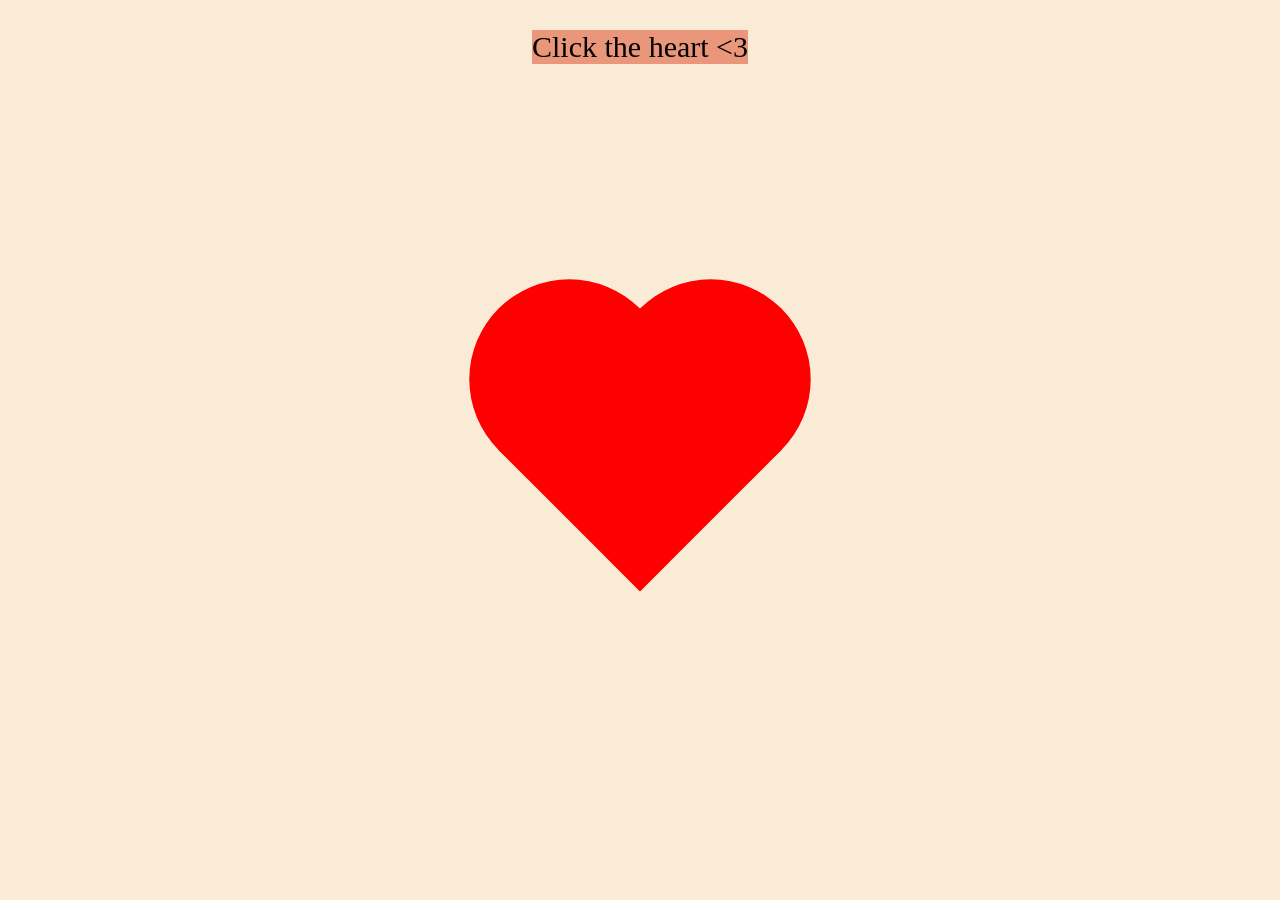
==== index.html @ dd05819b "1st commit" ====
<html>
    <head>
        <title>
            Heart
        </title>
        <link rel="stylesheet" href="heart.css">
    </head>
    <body class="body">
        <p id="textu">Click the heart <3 </p>
        <div class="heart1" onclick="co()" id="col">
            <div class="heart2" id="col1"></div>
            <div class="heart3"  id="col2"></div>
        </div>
        <p id="text"></p>
        <script src="heart.js"></script>
    </body>
</html>
---- heart.css ----
.body{
    background-color: antiquewhite;
    display: grid;
    align-content: center;
    justify-content: center;
    text-align: center;
}
#textu{
    text-align: center;
    font-size: 30px;
    position: fixed;
    align-self: center;
    justify-self: center;
    top: 0px;
    font-family: "Mv boli";
    background-color: darksalmon;
}
#text{
    text-align: center;
    font-size: 50px;
    position: fixed;
    align-self: center;
    justify-self: center;
    top: 80%;
    transition-duration: 2s;
    animation-duration: 2s;
    font-family: "Miriam Fixed";
    background-color: darksalmon;
}
.heart1{
    height: 200px;
    width: 200px;
    background-color: red;
    rotate: 45deg;
    color: red;
    transition-duration: 1s;
    animation-name: heartb;
    animation-duration: 4s;
    animation-iteration-count: infinite;
    animation-direction: alternate;
    cursor: pointer;
}
.heart2{
    height: 200px;
    width: 200px;
    background-color: red;
    rotate: 45deg;
    border-radius: 100%;
    margin: 0% -50%;
    transition-duration: 1s;
    animation-name: heartri;
    animation-duration: 4s;
    animation-iteration-count: infinite;
    animation-direction: alternate;
    cursor: pointer;
}
.heart3{
    height: 200px;
    width: 200px;
    background-color: red;
    rotate: 45deg;
    border-radius: 100%;
    margin: -150% 0%;
    transition-duration: 1s;
    animation-name: heartle;
    animation-duration: 4s;
    animation-iteration-count: infinite;
    animation-direction: alternate;
    cursor: pointer;
}
@keyframes heartb{
    from{
        height: 200px;
        width: 200px;
    }
    to{
        height: 100px;
        width: 100px;
    }
}
@keyframes heartri {
    from{
        height: 200px;
        width: 200px;
    }
    to{
        height: 100px;
        width: 100px;
    }
}
@keyframes heartle {
    from{
        height: 200px;
        width: 200px;
    }
    to{
        height: 100px;
        width: 100px;
    }
}
#col{
    background-color: red;
}
#col1{
    background-color: red;
}
#col2{
    background-color: red;
}
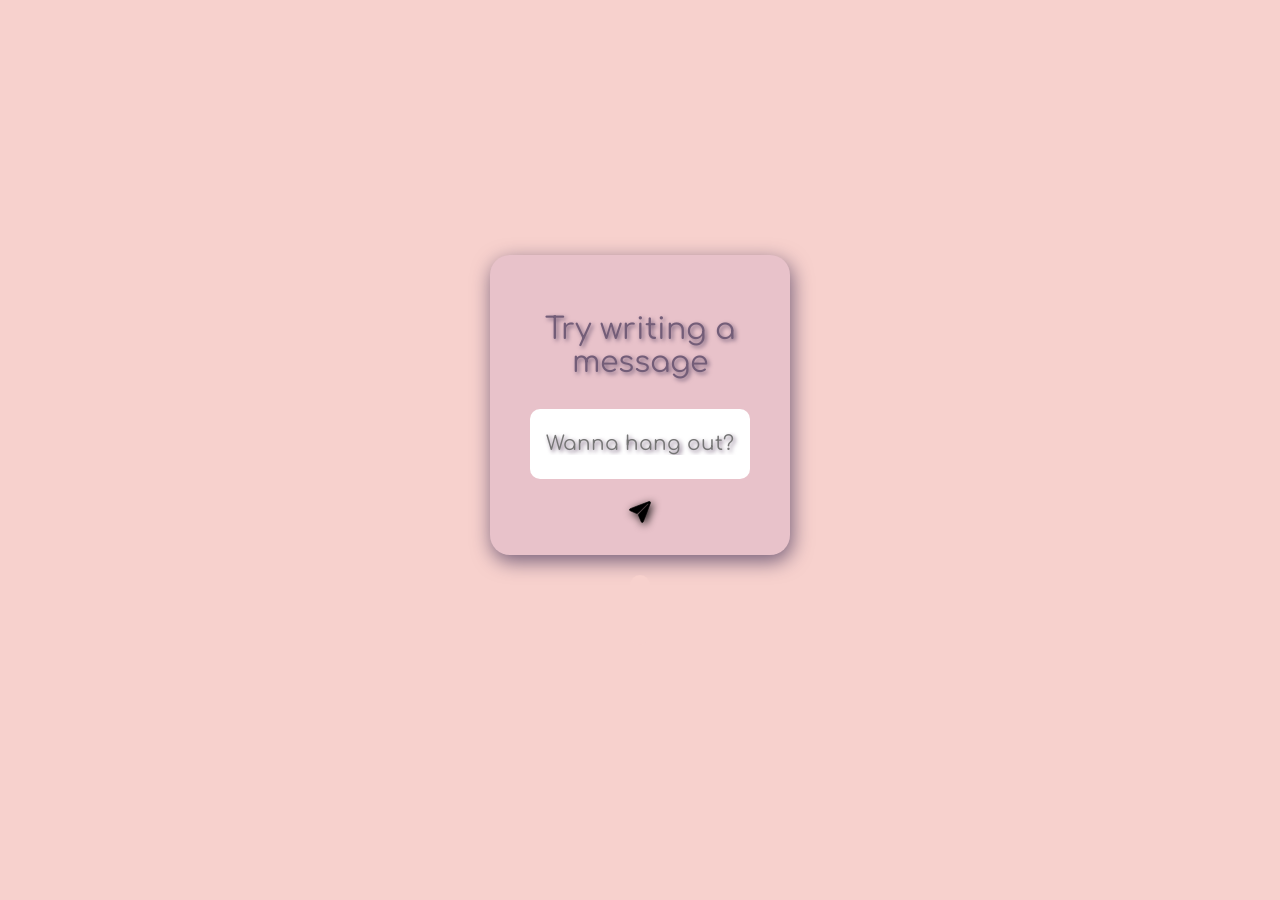
==== commit 44c3f084: "Major change #1" ====
--- a/index.html
+++ b/index.html
@@ -1,17 +1,30 @@
-<html>
-    <head>
-        <title>
-            Heart
-        </title>
-        <link rel="stylesheet" href="heart.css">
-    </head>
-    <body class="body">
-        <p id="textu">Click the heart <3 </p>
-        <div class="heart1" onclick="co()" id="col">
-            <div class="heart2" id="col1"></div>
-            <div class="heart3"  id="col2"></div>
-        </div>
-        <p id="text"></p>
-        <script src="heart.js"></script>
-    </body>
+<!DOCTYPE html>
+<html lang="en">
+<head>
+    <meta charset="UTF-8">
+    <meta name="viewport" content="width=device-width, initial-scale=1.0">
+    <title>Heart</title>
+    <link rel="preconnect" href="https://fonts.googleapis.com">
+    <link rel="preconnect" href="https://fonts.gstatic.com" crossorigin>
+    <link href="https://fonts.googleapis.com/css2?family=Comfortaa:wght@300..700&family=Montserrat:wght@200&display=swap" rel="stylesheet">
+    <link rel="stylesheet" href="index.css">
+</head>
+<body>
+    <div class="container">
+        <p class="container-title">
+            Try writing a message
+        </p>
+        <input type="text" id="message" placeholder="Wanna hang out?">
+        <button id="submit">
+            <svg xmlns="http://www.w3.org/2000/svg" width="24" height="24" viewBox="0 0 512 512">
+                <rect width="512" height="512" fill="none" />
+                <path fill="currentColor" d="M473 39.05a24 24 0 0 0-25.5-5.46L47.47 185h-.08a24 24 0 0 0 1 45.16l.41.13l137.3 58.63a16 16 0 0 0 15.54-3.59L422 80a7.07 7.07 0 0 1 10 10L226.66 310.26a16 16 0 0 0-3.59 15.54l58.65 137.38c.06.2.12.38.19.57c3.2 9.27 11.3 15.81 21.09 16.25h1a24.63 24.63 0 0 0 23-15.46L478.39 64.62A24 24 0 0 0 473 39.05" stroke-width="13" stroke="currentColor" />
+            </svg>
+        </button>
+    </div>
+    <div class="link-container">
+        <p id="link"></p>
+    </div>
+    <script src="index.js"></script>
+</body>
 </html>
--- a/index.css
+++ b/index.css
@@ -0,0 +1,74 @@
+body{
+    display: flex;
+    flex-direction: column;
+    justify-content: center;
+    align-items: center;
+    height: 100vh;
+    margin: 0;
+    background-color: #F7D1CD;
+}
+.container{
+    display: flex;
+    flex-direction: column;
+    justify-content: center;
+    align-items: center;
+    height: 300px;
+    width: 300px;
+    background-color: #E8C2CA;
+    border-radius: 20px;
+    box-shadow: 2px 6px 20px #735D78;
+}
+.container-title{
+    color: #735D78;
+    text-shadow: 2px 2px 4px #735D78;
+    text-align: center;
+    font-family: "Comfortaa", sans-serif;
+    font-optical-sizing: auto;
+    font-style: normal;
+    font-size: 30px;
+}
+#message{
+    color: darkgray;
+    width: 200px;
+    height: 50px;
+    border-radius: 10px;
+    border: none;
+    outline: none;
+    padding: 10px;
+    font-size: 20px;
+    font-family: "Comfortaa", sans-serif;
+    font-optical-sizing: auto;
+    font-style: normal;
+    text-align: center;
+    text-shadow: 2px 2px 4px #735D78;
+}
+#submit{
+    background: transparent;
+    border: none;
+    outline: none;
+    cursor: pointer;
+    margin-top: 20px;
+    filter: drop-shadow(2px 2px 4px black);
+}
+.link-container{
+    display: flex;
+    flex-direction: row;
+    justify-content: center;
+    align-items: center;
+    height: 50px;
+    background-color: #F7D1CD;
+    border-radius: 20px;
+    margin-top: 20px;
+    padding: 10px;
+}
+.link-container.active{
+    background-color: #D1B3C4;
+}
+#link{
+    color: #735D78;
+    text-align: center;
+    font-family: "Comfortaa", sans-serif;
+    font-optical-sizing: auto;
+    font-style: normal;
+    font-size: 20px;
+}
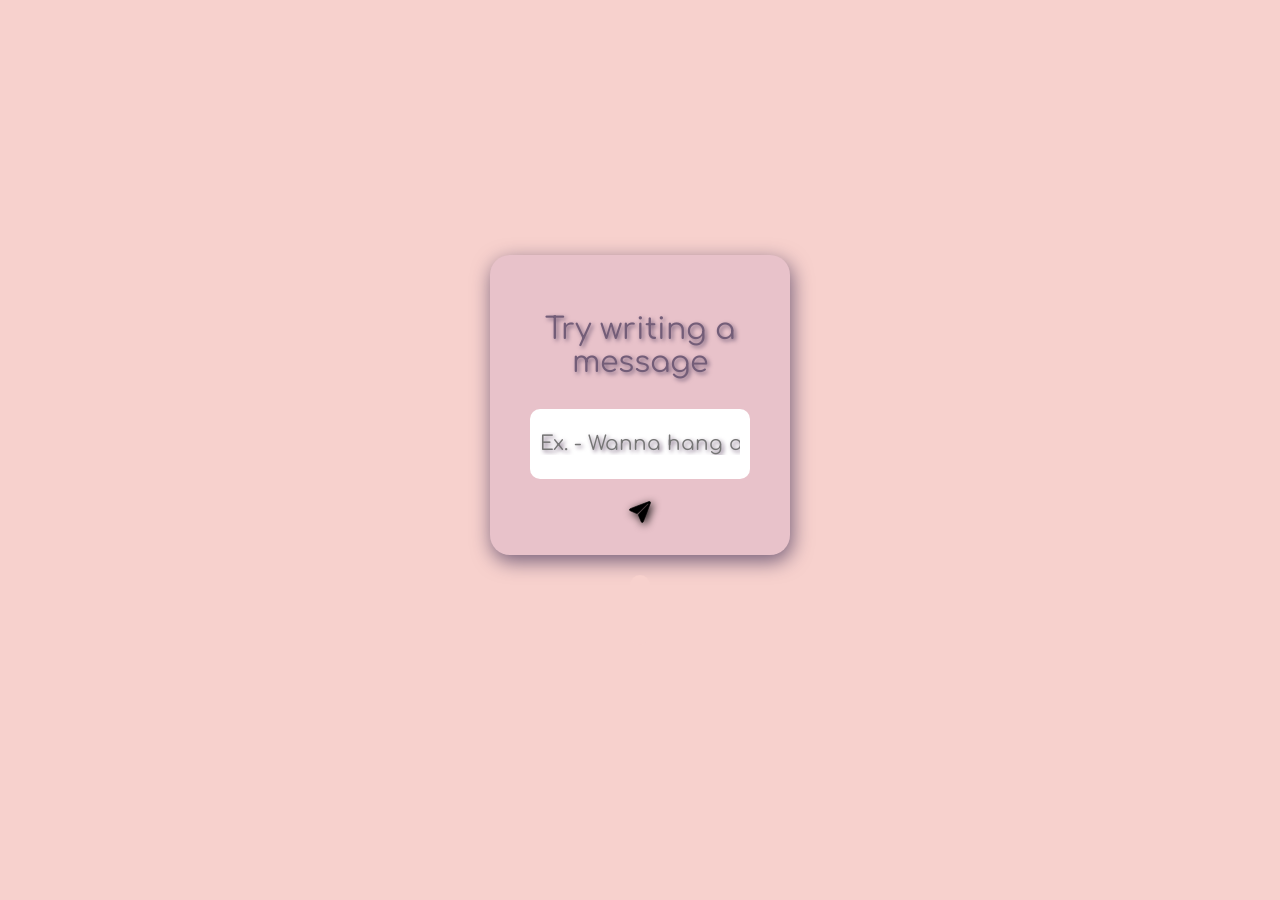
==== commit a65622a7: "Update index.html" ====
--- a/index.html
+++ b/index.html
@@ -14,7 +14,7 @@
         <p class="container-title">
             Try writing a message
         </p>
-        <input type="text" id="message" placeholder="Wanna hang out?">
+        <input type="text" id="message" placeholder="Ex. - Wanna hang out?">
         <button id="submit">
             <svg xmlns="http://www.w3.org/2000/svg" width="24" height="24" viewBox="0 0 512 512">
                 <rect width="512" height="512" fill="none" />
